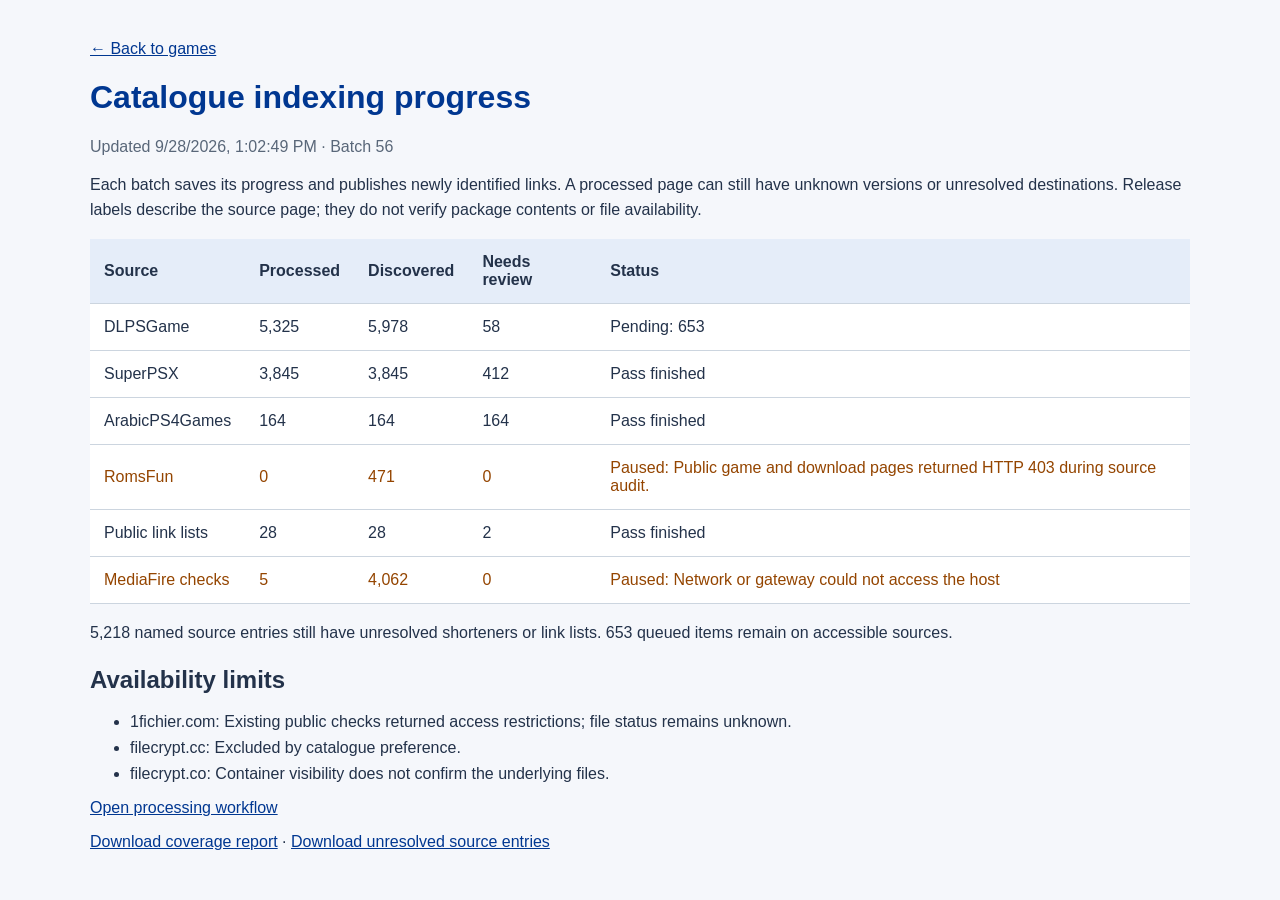
==== processing.html @ 8ea0d9f1 "Update catalogue releases and processing checkpoints" ====
<!doctype html>
<html lang="en"><head><meta charset="utf-8"><meta name="viewport" content="width=device-width, initial-scale=1"><title>Catalogue indexing progress</title>
<style>body{font-family:Arial,sans-serif;max-width:1100px;margin:40px auto;padding:0 20px;color:#23324a;background:#f5f7fb}h1{color:#003791}table{width:100%;border-collapse:collapse;background:white}td,th{text-align:left;padding:14px;border-bottom:1px solid #ccd5df}th{background:#e5edf9}a{color:#003791}.table-wrap{overflow:auto}.note{line-height:1.6}.held{color:#944500}#updated{color:#596779}li{margin-bottom:8px}</style></head>
<body><p><a href="index.html">← Back to games</a></p><h1>Catalogue indexing progress</h1><p id="updated">Loading progress…</p>
<p class="note">Each batch saves its progress and publishes newly identified links. A processed page can still have unknown versions or unresolved destinations. Release labels describe the source page; they do not verify package contents or file availability.</p>
<div class="table-wrap"><table><thead><tr><th>Source</th><th>Processed</th><th>Discovered</th><th>Needs review</th><th>Status</th></tr></thead><tbody id="sources"></tbody></table></div>
<p id="unresolved" class="note"></p><h2>Availability limits</h2><ul id="holds"></ul><p><a id="run" href="https://github.com/contemptx/ps4-games-database/actions/workflows/full-index.yml">Open processing workflow</a></p>
<p><a href="index-progress.json">Download coverage report</a> · <a href="source-review.json">Download unresolved source entries</a></p>
<script src="index-progress.js?v=5cc8b2d5c4f0aaa3"></script><script>
(function(){
 function render(data){
 document.getElementById('sources').textContent='';
 document.getElementById('holds').textContent='';
 document.getElementById('updated').textContent=data.updated_at?'Updated '+new Date(data.updated_at).toLocaleString()+' · Batch '+data.batch:'First batch is preparing.';
 Object.keys(data.sources).forEach(function(key){var s=data.sources[key],row=document.createElement('tr');
  [s.label,s.processed.toLocaleString(),s.total.toLocaleString(),s.review.toLocaleString(),s.held?'Paused: '+s.held.reason:(s.pending?'Pending: '+s.pending.toLocaleString():'Pass finished')].forEach(function(value){var cell=document.createElement('td');cell.textContent=value;row.appendChild(cell);});
  if(s.held)row.className='held';document.getElementById('sources').appendChild(row);
 });
 document.getElementById('unresolved').textContent=(data.unresolved_named_games||0).toLocaleString()+' named source entries still have unresolved shorteners or link lists. '+(data.runnable_remaining||0).toLocaleString()+' queued items remain on accessible sources.';
 Object.keys(data.availability_holds||{}).forEach(function(host){var item=document.createElement('li');item.textContent=host+': '+data.availability_holds[host];document.getElementById('holds').appendChild(item);});
 if(data.run_url)document.getElementById('run').href=data.run_url;
 }
 render(typeof indexProgress==='object'?indexProgress:{sources:{},availability_holds:{}});
 function refresh(){
  var request=new XMLHttpRequest();
  request.open('GET','index-progress.json?refresh='+Date.now(),true);
  request.onload=function(){if(request.status===200){try{var fresh=JSON.parse(request.responseText);if(fresh&&fresh.sources)render(fresh);}catch(error){/* Keep the timestamped previous report. */}}};
  request.send();
 }
 refresh();setInterval(refresh,60000);
}());
</script></body></html>
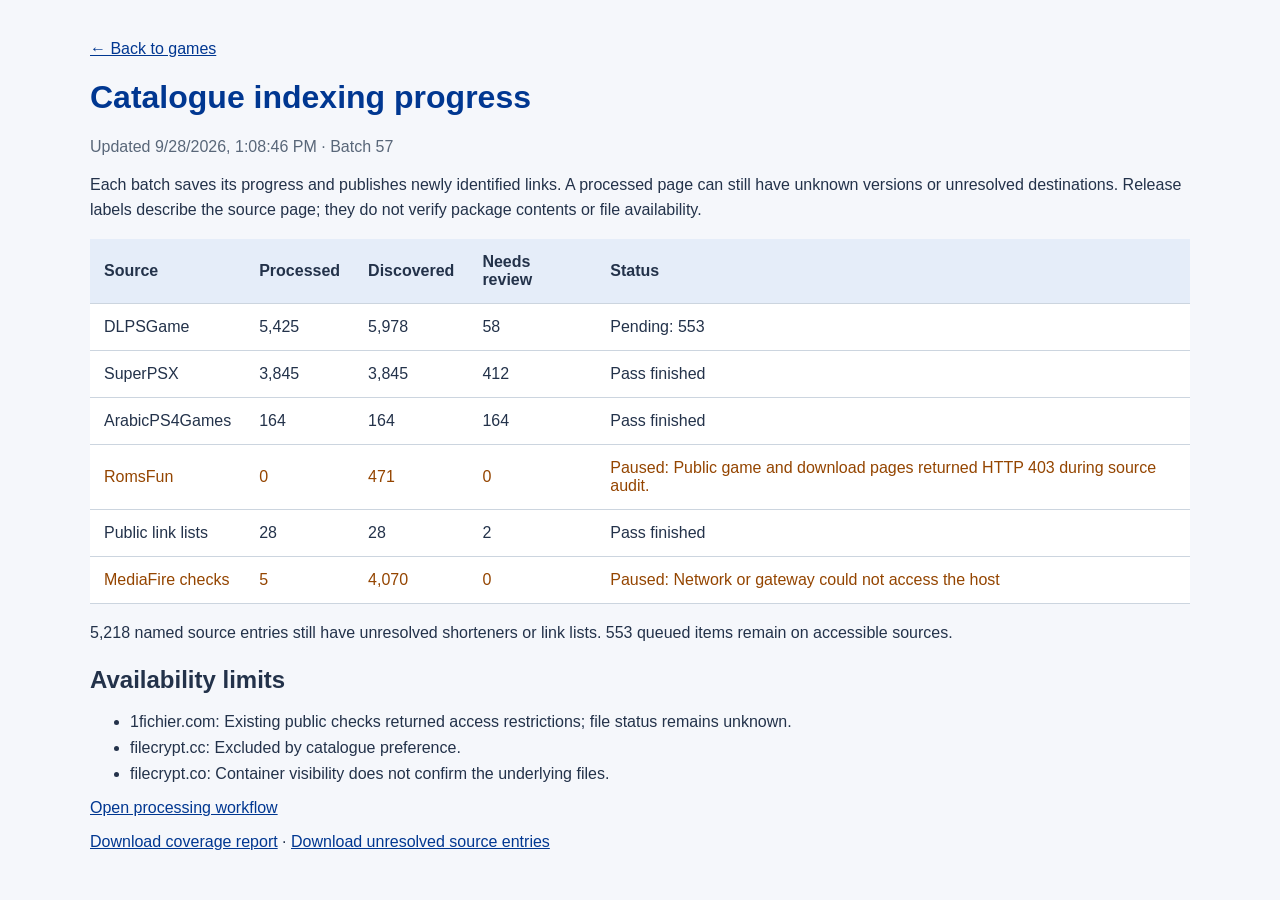
==== commit 4b73ceba: "Update catalogue releases and processing checkpoints" ====
--- a/processing.html
+++ b/processing.html
@@ -6,7 +6,7 @@
 <div class="table-wrap"><table><thead><tr><th>Source</th><th>Processed</th><th>Discovered</th><th>Needs review</th><th>Status</th></tr></thead><tbody id="sources"></tbody></table></div>
 <p id="unresolved" class="note"></p><h2>Availability limits</h2><ul id="holds"></ul><p><a id="run" href="https://github.com/contemptx/ps4-games-database/actions/workflows/full-index.yml">Open processing workflow</a></p>
 <p><a href="index-progress.json">Download coverage report</a> · <a href="source-review.json">Download unresolved source entries</a></p>
-<script src="index-progress.js?v=5cc8b2d5c4f0aaa3"></script><script>
+<script src="index-progress.js?v=c386a4f945a3bcec"></script><script>
 (function(){
  function render(data){
  document.getElementById('sources').textContent='';
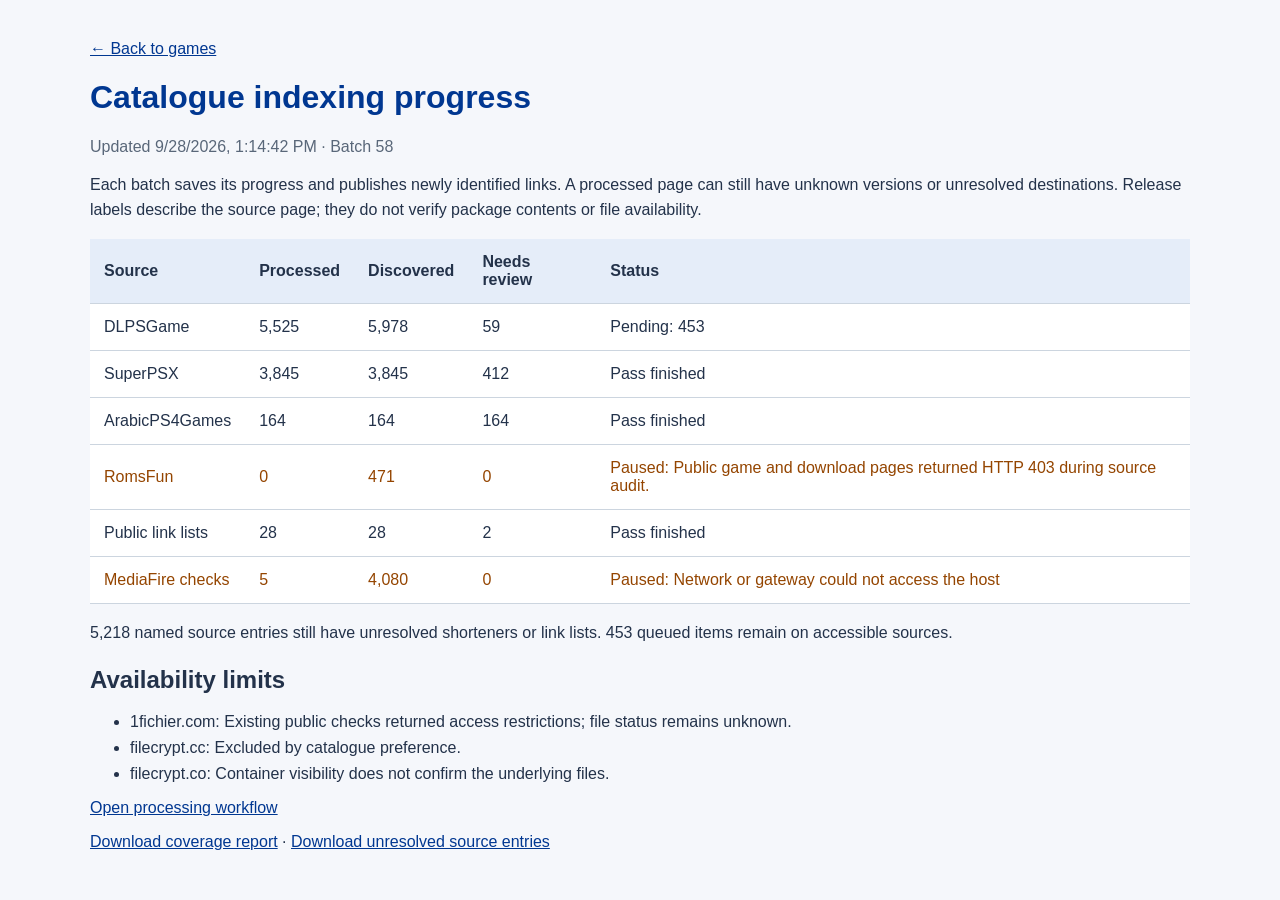
==== commit 81c7aa28: "Update catalogue releases and processing checkpoints" ====
--- a/processing.html
+++ b/processing.html
@@ -6,7 +6,7 @@
 <div class="table-wrap"><table><thead><tr><th>Source</th><th>Processed</th><th>Discovered</th><th>Needs review</th><th>Status</th></tr></thead><tbody id="sources"></tbody></table></div>
 <p id="unresolved" class="note"></p><h2>Availability limits</h2><ul id="holds"></ul><p><a id="run" href="https://github.com/contemptx/ps4-games-database/actions/workflows/full-index.yml">Open processing workflow</a></p>
 <p><a href="index-progress.json">Download coverage report</a> · <a href="source-review.json">Download unresolved source entries</a></p>
-<script src="index-progress.js?v=c386a4f945a3bcec"></script><script>
+<script src="index-progress.js?v=5daafa57a5ab53b5"></script><script>
 (function(){
  function render(data){
  document.getElementById('sources').textContent='';
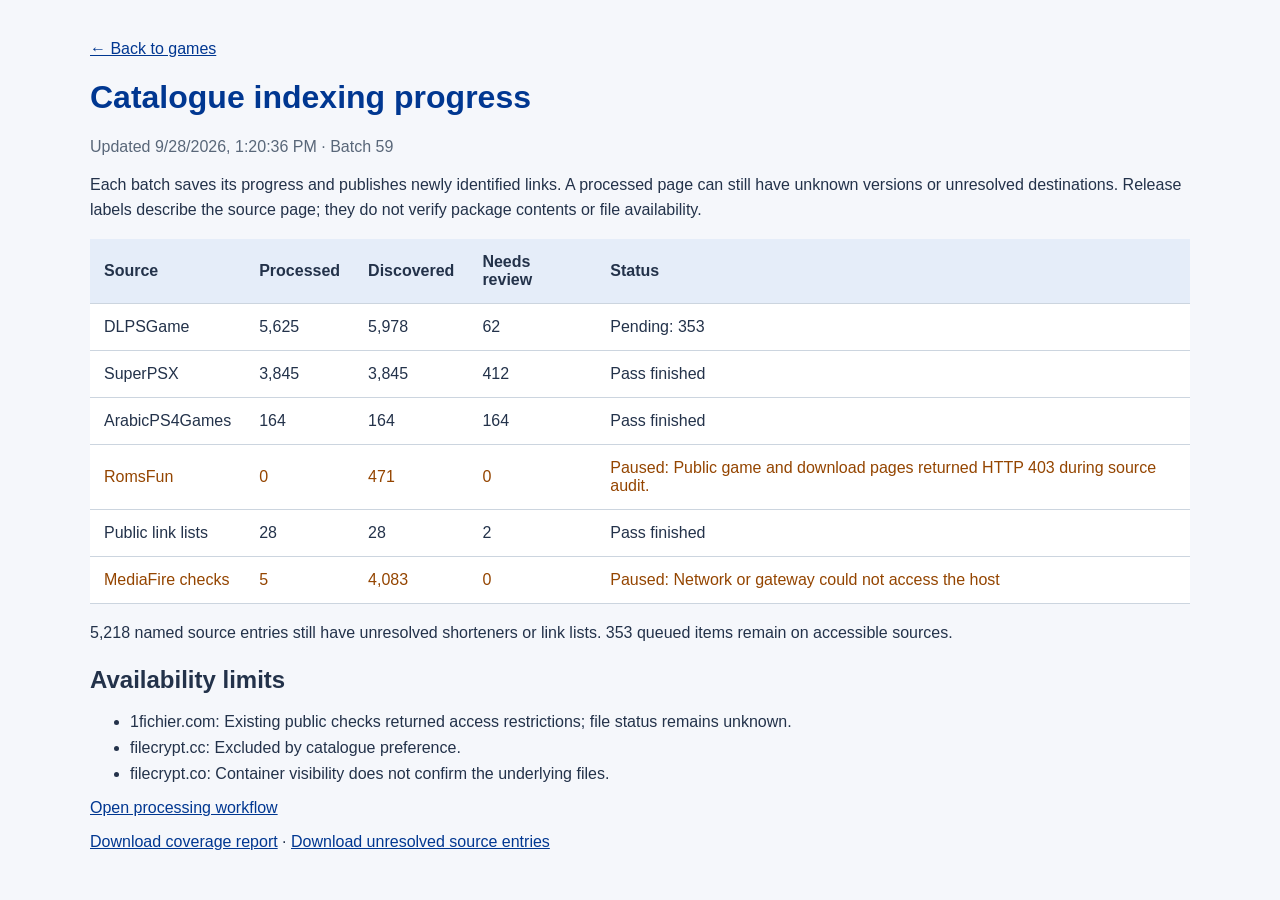
==== commit d170c6ef: "Update catalogue releases and processing checkpoints" ====
--- a/processing.html
+++ b/processing.html
@@ -6,7 +6,7 @@
 <div class="table-wrap"><table><thead><tr><th>Source</th><th>Processed</th><th>Discovered</th><th>Needs review</th><th>Status</th></tr></thead><tbody id="sources"></tbody></table></div>
 <p id="unresolved" class="note"></p><h2>Availability limits</h2><ul id="holds"></ul><p><a id="run" href="https://github.com/contemptx/ps4-games-database/actions/workflows/full-index.yml">Open processing workflow</a></p>
 <p><a href="index-progress.json">Download coverage report</a> · <a href="source-review.json">Download unresolved source entries</a></p>
-<script src="index-progress.js?v=5daafa57a5ab53b5"></script><script>
+<script src="index-progress.js?v=3421a7cfb2fdf995"></script><script>
 (function(){
  function render(data){
  document.getElementById('sources').textContent='';
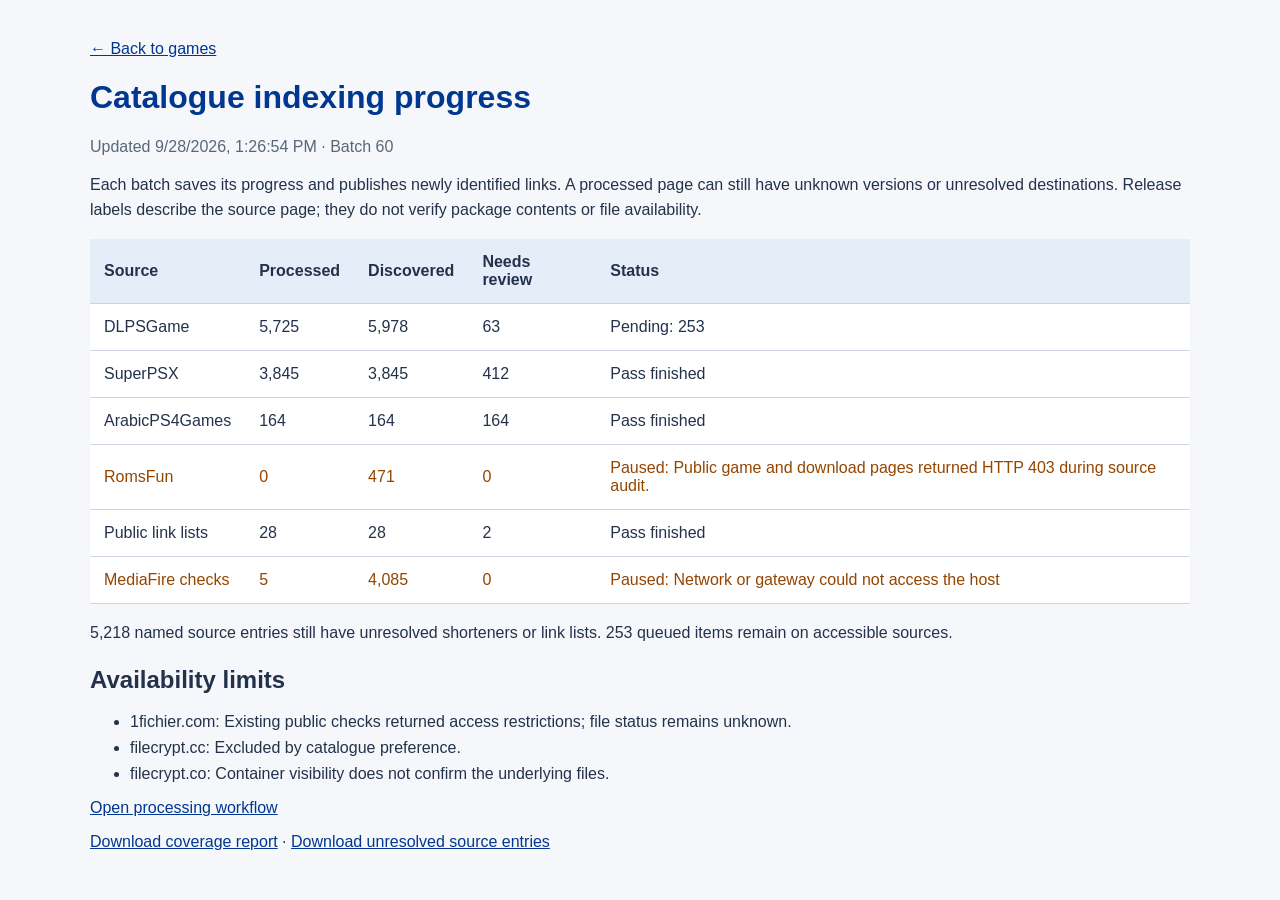
==== commit 9f821444: "Update catalogue releases and processing checkpoints" ====
--- a/processing.html
+++ b/processing.html
@@ -6,7 +6,7 @@
 <div class="table-wrap"><table><thead><tr><th>Source</th><th>Processed</th><th>Discovered</th><th>Needs review</th><th>Status</th></tr></thead><tbody id="sources"></tbody></table></div>
 <p id="unresolved" class="note"></p><h2>Availability limits</h2><ul id="holds"></ul><p><a id="run" href="https://github.com/contemptx/ps4-games-database/actions/workflows/full-index.yml">Open processing workflow</a></p>
 <p><a href="index-progress.json">Download coverage report</a> · <a href="source-review.json">Download unresolved source entries</a></p>
-<script src="index-progress.js?v=3421a7cfb2fdf995"></script><script>
+<script src="index-progress.js?v=0448283fc3598163"></script><script>
 (function(){
  function render(data){
  document.getElementById('sources').textContent='';
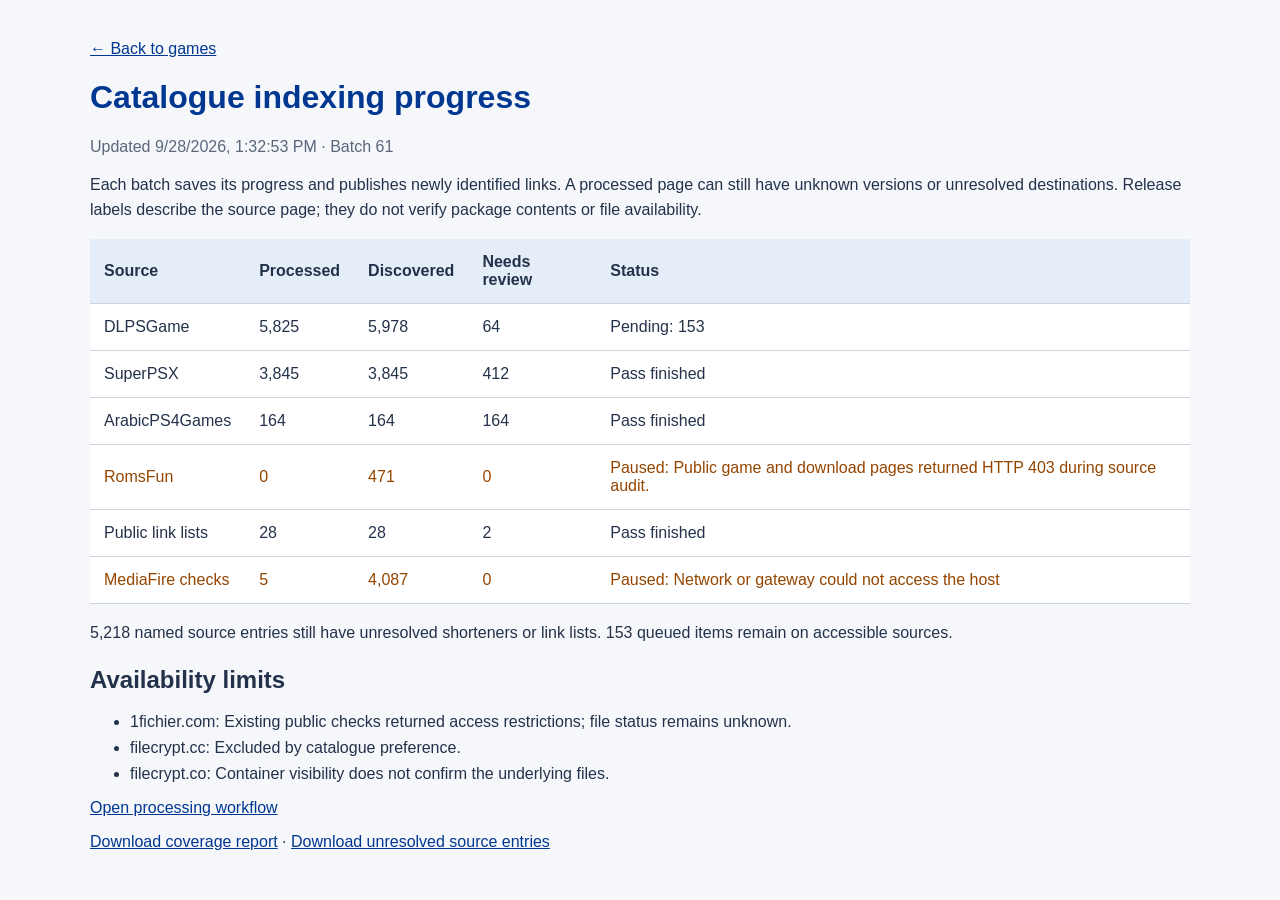
==== commit 4406e963: "Update catalogue releases and processing checkpoints" ====
--- a/processing.html
+++ b/processing.html
@@ -6,7 +6,7 @@
 <div class="table-wrap"><table><thead><tr><th>Source</th><th>Processed</th><th>Discovered</th><th>Needs review</th><th>Status</th></tr></thead><tbody id="sources"></tbody></table></div>
 <p id="unresolved" class="note"></p><h2>Availability limits</h2><ul id="holds"></ul><p><a id="run" href="https://github.com/contemptx/ps4-games-database/actions/workflows/full-index.yml">Open processing workflow</a></p>
 <p><a href="index-progress.json">Download coverage report</a> · <a href="source-review.json">Download unresolved source entries</a></p>
-<script src="index-progress.js?v=0448283fc3598163"></script><script>
+<script src="index-progress.js?v=8b799628b01ca011"></script><script>
 (function(){
  function render(data){
  document.getElementById('sources').textContent='';
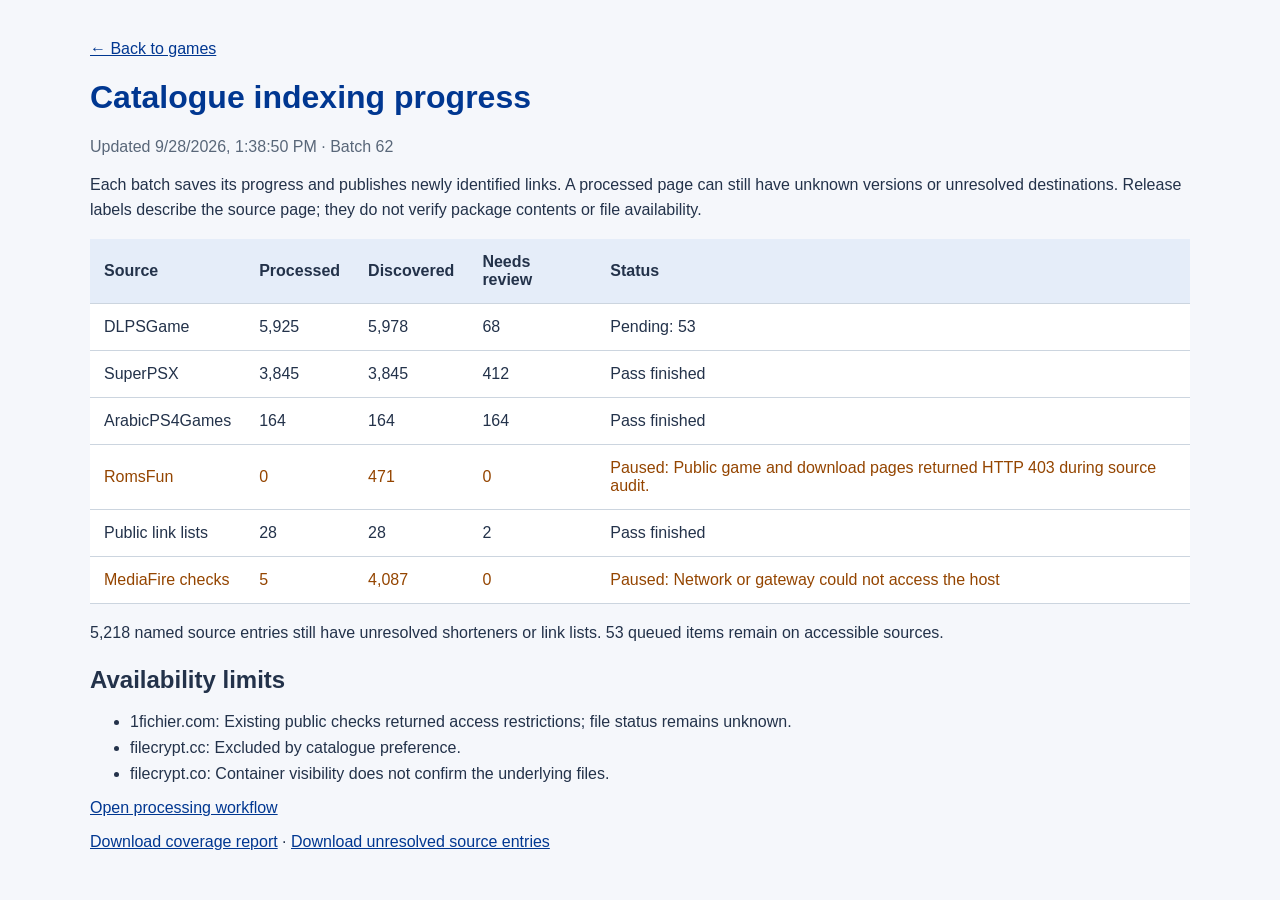
==== commit 3b6d6a6f: "Update catalogue releases and processing checkpoints" ====
--- a/processing.html
+++ b/processing.html
@@ -6,7 +6,7 @@
 <div class="table-wrap"><table><thead><tr><th>Source</th><th>Processed</th><th>Discovered</th><th>Needs review</th><th>Status</th></tr></thead><tbody id="sources"></tbody></table></div>
 <p id="unresolved" class="note"></p><h2>Availability limits</h2><ul id="holds"></ul><p><a id="run" href="https://github.com/contemptx/ps4-games-database/actions/workflows/full-index.yml">Open processing workflow</a></p>
 <p><a href="index-progress.json">Download coverage report</a> · <a href="source-review.json">Download unresolved source entries</a></p>
-<script src="index-progress.js?v=8b799628b01ca011"></script><script>
+<script src="index-progress.js?v=3a86b94078c822b0"></script><script>
 (function(){
  function render(data){
  document.getElementById('sources').textContent='';
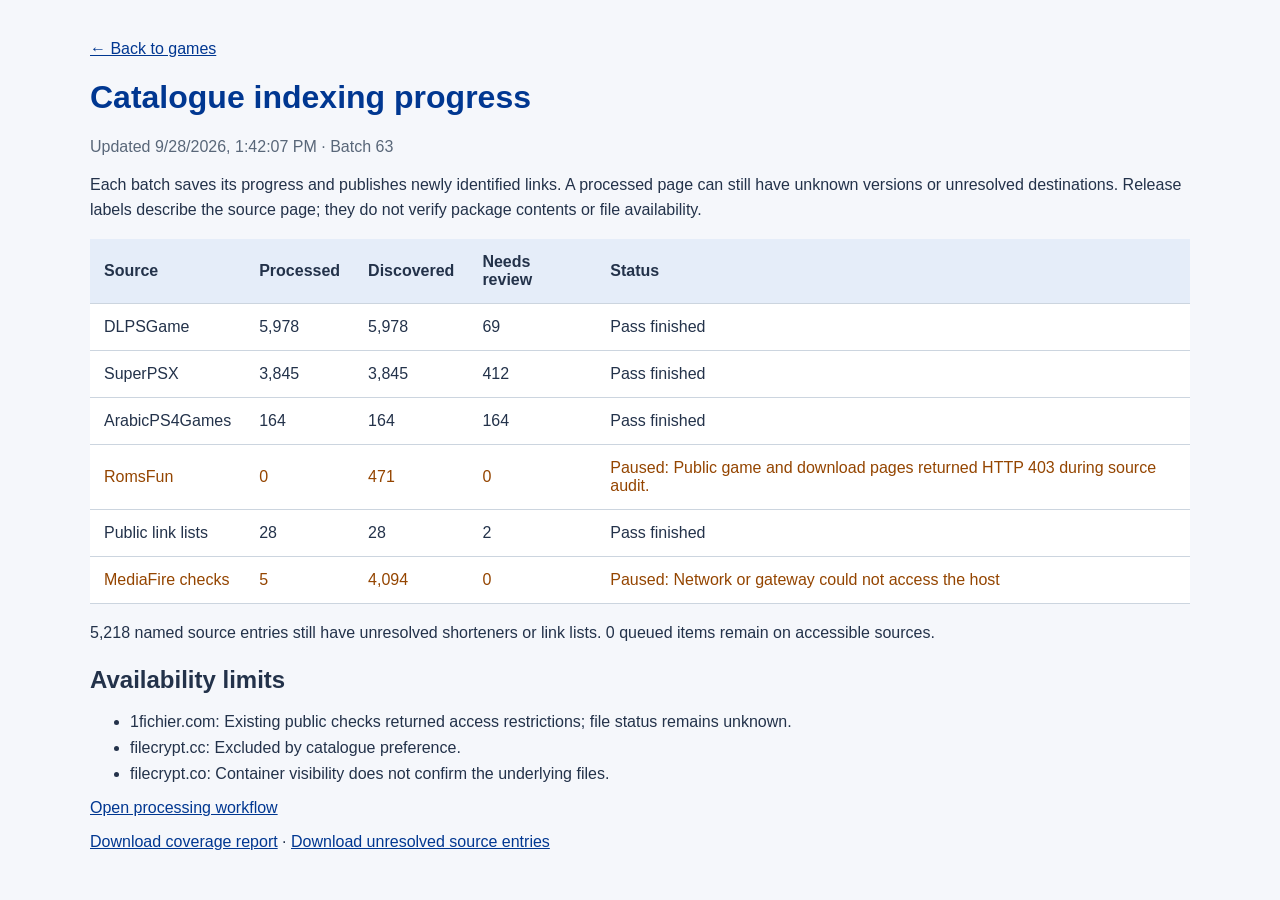
==== commit 03c44720: "Update catalogue releases and processing checkpoints" ====
--- a/processing.html
+++ b/processing.html
@@ -6,7 +6,7 @@
 <div class="table-wrap"><table><thead><tr><th>Source</th><th>Processed</th><th>Discovered</th><th>Needs review</th><th>Status</th></tr></thead><tbody id="sources"></tbody></table></div>
 <p id="unresolved" class="note"></p><h2>Availability limits</h2><ul id="holds"></ul><p><a id="run" href="https://github.com/contemptx/ps4-games-database/actions/workflows/full-index.yml">Open processing workflow</a></p>
 <p><a href="index-progress.json">Download coverage report</a> · <a href="source-review.json">Download unresolved source entries</a></p>
-<script src="index-progress.js?v=3a86b94078c822b0"></script><script>
+<script src="index-progress.js?v=165772d06e33c1c6"></script><script>
 (function(){
  function render(data){
  document.getElementById('sources').textContent='';
